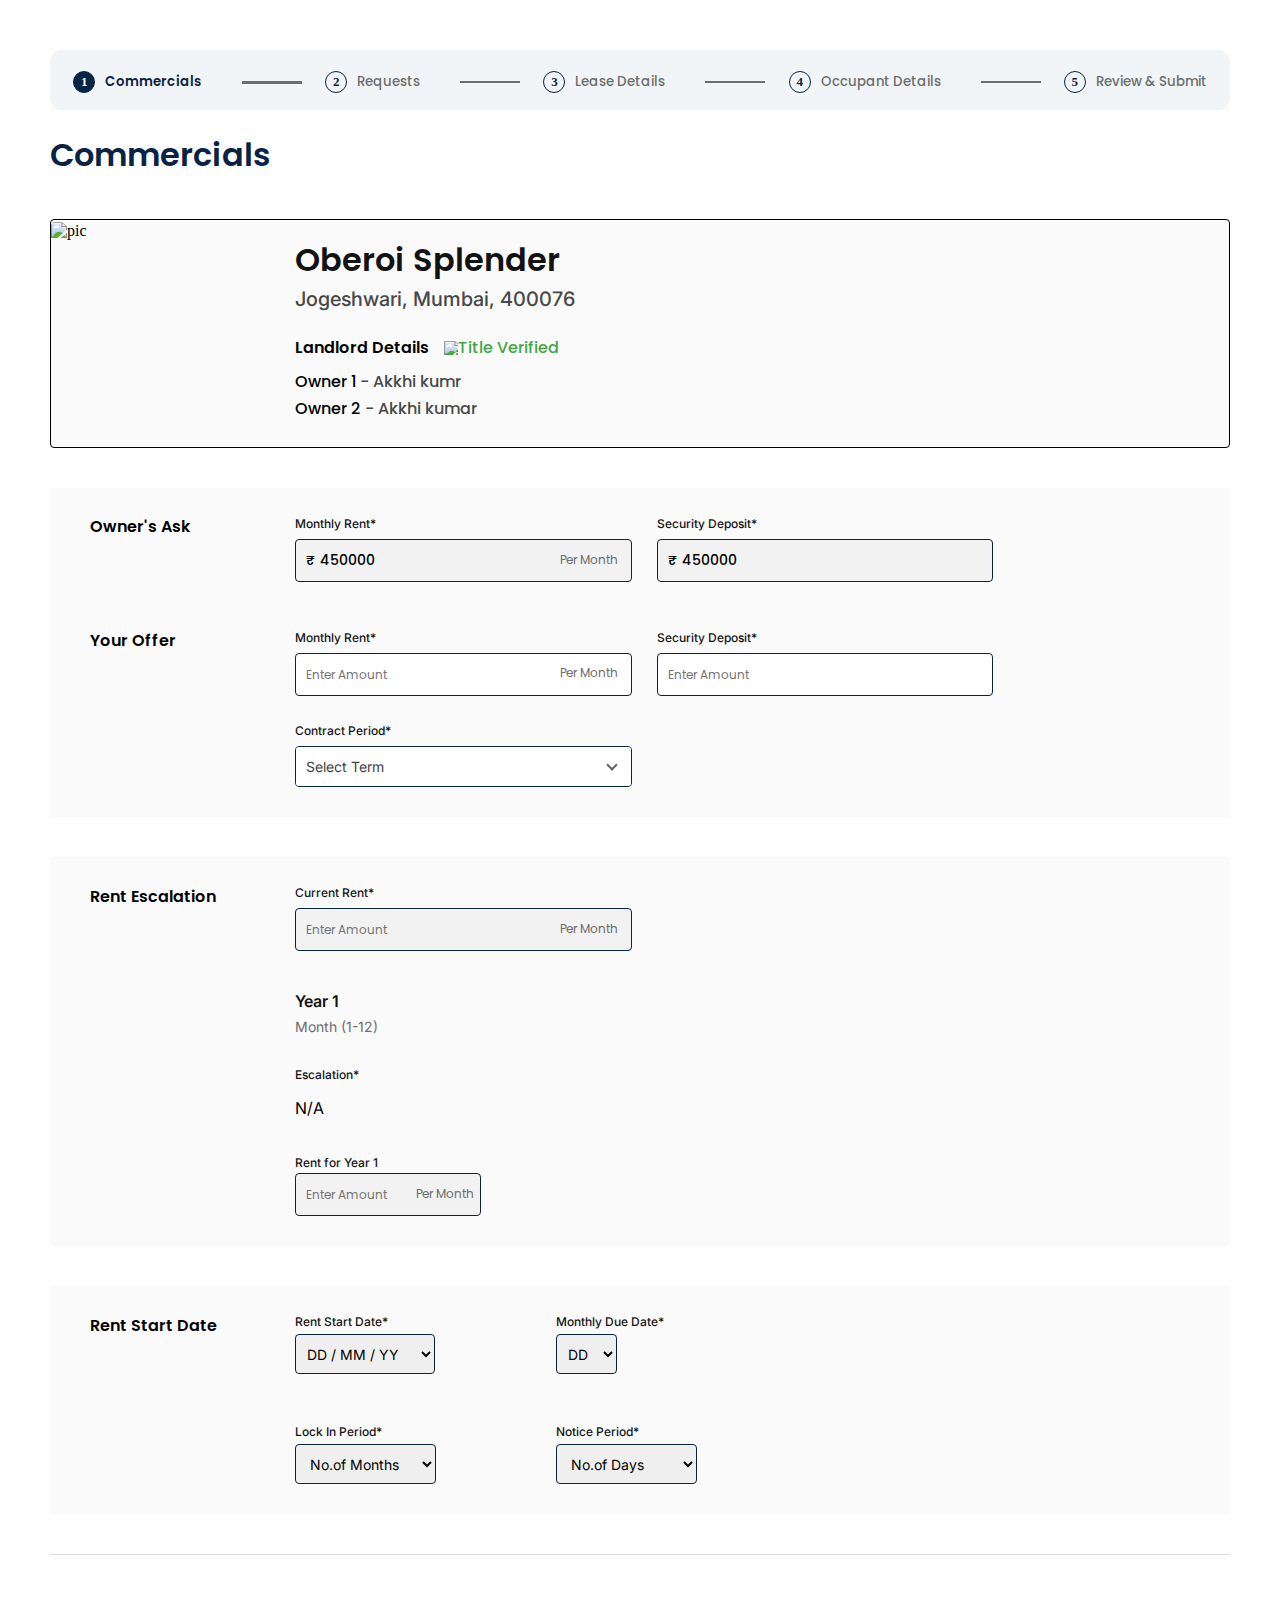
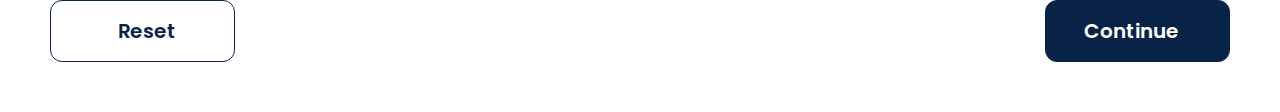
==== index.html @ c69e7a6d "m" ====
<!DOCTYPE html>
<html lang="en">
<head>
    <meta charset="UTF-8">
    <meta http-equiv="X-UA-Compatible" content="IE=edge">
    <meta name="viewport" content="width=device-width, initial-scale=1.0">
    <link rel="stylesheet" href="offerDetails.css">
    <script src="https://kit.fontawesome.com/1e4ed88738.js" crossorigin="anonymous"></script>
    <title>Document</title>
</head>
<body>

    <main class='heading'>

 
      <div class='formHeader'>
        <div class='formProgress'>           
                <div class='formRow'>
                <h1  class='formCircle'>1</h1>
                <h5  class='formHeading'>Commercials</h5>
                <div class='formUnderline'></div> 
                </div>

                <div class='formRow'>
                <h1  class='formCircle'>2</h1>
                <h5  class='formHeading'>Requests</h5>
                <div class='formUnderline' ></div> 
                </div>
                <div class='formRow'>
                <h1  class='formCircle'>3</h1>
                <h5  class='formHeading'>Lease Details</h5>
                <div class='formUnderline' ></div> 
                </div>
                <div class='formRow'>
                <h1  class='formCircle'>4</h1>
                <h5  class='formHeading'>Occupant Details</h5>
                <div class='formUnderline' ></div> 
                </div>
                <div class='formRow'>
                <h1  class='formCircle'>5</h1>
                <h5  class='formHeadingLast'>Review & Submit</h5>
                </div>
           </div>
        </div>  


        <h1 class='heading-text'>Commercials</h1>
    
        <section class="property-details">
        <img class="property-image"  src="https://img.atlasobscura.com/4liSaySYWrRBLEdLgndxL01BWQIACUfVfmHCO66XTkg/rt:fit/h:390/q:81/sm:1/scp:1/ar:1/aHR0cHM6Ly9hdGxh/cy1kZXYuczMuYW1h/em9uYXdzLmNvbS91/cGxvYWRzL3BsYWNl/X2ltYWdlcy9hOTZj/ODgxNGE0YzdlZjE0/YjYzMGRlYzExMThk/ZjcwMDQ1NjdlY2Y4/LmpwZw.jpg" alt="pic"/>

            <section class='property-info'>
            <div class='property-header'>
            <h5  class='property-name'>Oberoi Splender</h5>
            <h6 class='property-address'>Jogeshwari, Mumbai, 400076</h6>
            </div>
            <h6 class='landLord-details'>Landlord Details 
            <span class='verify'><img class="verifyImage"
              src="https://www.pngitem.com/pimgs/b/34-343419_vote-check-mark-png.png"
              alt="pic"
            /> Title Verified</span></h6>
            
            <h6 class='subHeading'><span class='subTitle'>Owner 1</span>   - Akkhi kumr</h6>
            <h6 class='subHeading'><span class='subTitle'>Owner 2</span>   - Akkhi kumar</h6>
            </section>
        </section>
    <!-- ------------------------------------------------------------------------------------------ -->
    <main class="background-colour">
    <section class="colgroupFirst">

    <h5 class="rowTitle">Owner's Ask</h5>
    <div class="borderDivider"></div>

    <section class="flex">
        <div class='firstInput'>

          <h6 class='firstTitle'>Monthly Rent*</h6>
          <section class="inputSetter">
          <h6 class='placeholderTitle'>Per Month</h6>
          <input class='inputWidthColor' value="₹ 450000"  readonly></input>
          </section>
        </div>

        <div class='firstInput'>
          <h6 class='firstTitle'>Security Deposit*</h6>
          <section class="inputSetter">
          <input class='inputWidthColor' value="₹ 450000"  readonly></input>
          </section>
        </div>

    </section>    
    </section>
<!-- -------------------------------------------------------------------------- -->
<section class="colgroupSecond">
<h5 class="rowTitle">Your Offer</h5>
<div class="borderDivider"></div>
<section class="flex">

<header class="firstInput">
  <div class='initialInput'>
    <h6 class='firstTitle'>Monthly Rent*</h6>
    <section class="inputSetter">
    <h6 class='placeholderTitle'>Per Month</h6>
    <input class='inputWidthWhite' placeholder="Enter Amount" class='inputWidth' id="inputAmountCalculator" pattern="[0-9] {6}" ></input>
    </section>
  </div>
</header>

<div class='firstInput'>
  <h6 class='firstTitle'>Security Deposit*</h6>
  <section class="inputSetter">
  <input class='inputWidthWhite' placeholder="Enter Amount"></input>
  </section>
</div>

</section> 
<section class="selector">
  <h6 class='firstTitle'>Contract Period*</h6>

<section class="select">
  <div class="selectBtn" data-type="firstOption">Select Term</div>
  <div class="selectDropdown">
    <div class="option" data-type="firstOption">6 months</div>
    <div class="option" data-type="secondOption">1 year</div>
    <div class="option" data-type="thirdOption">1 year 6 months</div>
    <div class="option" data-type="thirdOption">2 year</div>
    <div class="option" data-type="thirdOption">2 year 6 months</div>
    <div class="option" data-type="thirdOption">3 year </div>
    <div class="option" data-type="thirdOption">3 year 6 months</div>
    <div class="option" data-type="thirdOption">4 year</div>
  </div>
</section>
</section> 
</section>
</main>
 
    <!-- ------------------------------------------------------------------------------------------ -->
    <main class="background-colour">
      <section class="colgroupFirst">
        <h5 class="rowTitle">Rent Escalation</h5>
        <div class="borderDivider"></div>


        <main>
          <div class='firstInput'>
            <h6 class='firstTitle'>Current Rent*</h6>
            <section class="inputSetter">
            <h6 class='placeholderTitle'>Per Month</h6>
            <input class='inputWidthColor' placeholder="Enter Amount" id="inputAmountSetter"></input>
            </section>
          </div>
          
  
         <section >
          <div id="firstDiv-Calculator">
            <h4 class="rentCalculator-title" id="rentCalculator-title">Year 1</h4>
            <h6 class="rentCalculator-fade" id="rentCalculator-fade">Month (1-12)</h6>
            <h6 class="rentCalculator-dynamic">Escalation*</h6>
            <div>
            <h6 class="none-Available" id="noneAvailable">N/A</h6>
            <div id="dynamicRentBoxes">
              <select class="rentCalculator-select" >
              <option>Flat</option>
              <option>%</option>
            </select>
            <input class='rentCalculator-input' placeholder="Enter Amount"></input>
            </div>
            
            </div>
  
            <div class='rentSubInput'>
              <h6 class="rentCalcTitle" id="rentCalculator-dynamic">Rent for Year 1</h6>
              <section class="inputSetterRent">
              <h6 class='rent-PlaceholderTitle'>Per Month</h6>
              <input class='inputWidthColor' placeholder="Enter Amount"  id="rentCalculator-inputLength"></input>
              </section>
            </div>

            
          </div>
         </section>
         </main>




      </section>
    </main>
    <!-- ------------------------------------------------------------------------------------------ -->

    <div class="background-colour">
      <section class="colgroupFirst">

      <h5 class='rowTitle'>Rent Start Date</h5>
      <div class="borderDivider"></div>


<section>
<div class="selectorFlex">
  
  <section>
    <div>
    <h6 class='selectorTitle'>Rent Start Date*</h6>
    <select class="rentDate">
    <option>DD / MM / YY</option>
    </select>  
    </div>


    <div class="selectorMargin">
      <h6 class='selectorTitle'>Lock In Period*</h6>
      <select class='monthsCount'>
      <option>No.of Months</option>
      </select>
    </div>
  </section>


  <section >
    <div>
    <h6 class='selectorTitle'>Monthly Due Date*</h6>    
         <select class="rent-endDate">
           <option>DD</option>
         </select> 
       </div>  


       <div class="selectorMargin">
        <h6 class='selectorTitle'>Notice Period*</h6>
        <select class='daysCount' >
        <option>No.of Days</option>
        </select>
      </div>
  </section>

</div>
</section>


      </section>
     



         
 
    
     
     </div>
    <!-- ------------------------------------------------------------------------------------------ -->


    <div class='underLine1'></div>

    <div class='buttonSet'>
        <button class='buttonReset1' id="prev">Reset</button>
        <button class='buttonContinue1'id='next'>Continue <i class="fa-solid fa-arrow-right" ></i></button>
    </div>
    <!-- ------------------------------------------------------------------------------------------ -->



















    

      

       </div>
       </div> 
    







    <!-- ------------------------------------------------------------------------------------------ -->

    
    </main>


<script src="offerDetails.js"></script>
</body>
</html>
---- offerDetails.css ----
@import url('https://fonts.googleapis.com/css2?family=Poppins&display=swap'); 
@import url('https://fonts.googleapis.com/css2?family=Inter&family=Poppins&display=swap'); 

.heading{
  width: 100%;
  max-width: 1180px;
  margin: auto;
}


.formHeader{
   height: 60px;
   width: 100%;
   margin-top: 50px;
   margin-left: auto;
   margin-right: auto;
   background-color: #F1F5F7;
   border-radius: 12px;
}

.formProgress{
   display: flex;
   text-align: center;
   justify-content: space-evenly;
}

.formRow{
   display: flex;
   align-items: center;
   justify-content: space-evenly;
   gap: 10px;
}

.formHeading{
  font-family: 'Poppins';
  font-style: normal;
  margin-right: 30px;
  font-weight: 500;
  color: #6D6D6D;  
  cursor: pointer;
}

.formHeadingLast{
  font-family: 'Poppins';
  font-style: normal;
  font-weight: 500;
  color: #6D6D6D;  
  cursor: pointer;
}

.activeWord{
   font-weight: 600;
   color: #082346;
}

.activeCircle{
   background: #082346;
   color: white !important;
   transition: 0.4s ease;
   display: flex;
   align-items: center;
   justify-content: center;
   border-radius: 50%;
   border: 1px solid #082346;
   height: 20px;
   width: 20px;
   font-weight: 700;
   font-size: 13px;
}

.greenCircle{
   background: #42A54C;
   border: 1px solid #42A54C;
   color: white !important;
   transition: 0.4s ease;
   display: flex;
   align-items: center;
   justify-content: center;
   border-radius: 50%;
   height: 20px;
   width: 20px;
   font-weight: 700;
   font-size: 13px;
}

.active{
   height: 2.7px !important;  
 }

.formCircle{
   display: flex;
   align-items: center;
   justify-content: center;
   border-radius: 50%;
   border: 1px solid #082346;
   height: 20px;
   width: 20px;
   font-weight: 700;
   font-size: 13px;
   color: #082346;
}

.formUnderline{
   height: 1.4px;
   width: 60px;
   background-color: #6D6D6D;
}

/* -------------------------------------- */

.heading-text{
   margin-bottom: 40px;
   font-weight: 600;
   font-size: 32px;
   color: #082346;
   line-height: 48px;
   font-family: 'Poppins';
   font-style: normal;
   }
   
   .property-details{
   display: flex;
   align-items: center;
   background-color: #FAFAFA;
   border-radius: 4px;
   border: 1px solid black;

   }
   
   .property-image{
   /* width: 224px; */
   width: clamp(141px, 30vw, 224px);
   height: clamp(160px, 30vw, 224px);
   border-radius: 4px 0px 0px 4px;
   }
   
   .property-info{
   margin-left: 20px;
   line-height: 0px;
   margin-top: -14px;
   }
   
   .property-name{
   font-family: 'Poppins';
   font-style: normal;
   font-weight: 600;
   font-size: clamp(18px, 4.8vw, 32px); 
   /* font-size: 32px; */
   color: #121212;
   }
   
   .property-address{
   font-family: 'Inter';
   font-style: normal;
   font-weight: 500;
   font-size: clamp(14px, 3vw, 20px); 

   margin-top: -14px;
   color: #484848;
   white-space: nowrap;
   }
   
   .landLord-details{
      display: flex;
      align-items: center;
   font-family: 'Poppins';
   font-style: normal;
   font-weight: 600;
   font-size: 16px;
   color: #000000;
   margin-top: -5px;
   }
   
   .verifyImage{
   width: 14px;
   height: 14px;
   object-fit: contain;
   margin-left: 15px;
   }
   
   .verify{
      display: flex;
      align-items: center;
   font-family: 'Poppins';
   font-style: normal;
   font-weight: 500;
   font-size: 16px;
   color: #42A54C;
   }
   
   .subHeading{
   font-family: 'Poppins';
   font-style: normal;
   font-weight: 500;
   font-size: 16px;
   color: #484848;
   margin-top: -10px;
   }
   
   .subTitle{
   font-size: 16px;
   color: #000000;
   }

   /* ------------------------------- */

   .background-colour{
   margin-top: 40px;
   background-color: #FAFAFA;
   padding-bottom: 30px;
   border-radius: 4px;
   
   }

   .colgroupFirst{
   display: grid;
   grid-template-columns: 245px auto;
   }
   .colgroupSecond{
   margin-top: 20px;
   display: grid;
   grid-template-columns: 245px auto;
   }

   .rowTitle{
   padding-left: 40px;
   font-family: 'Poppins';
   font-style: normal;
   font-weight: 600;
   font-size: 16px;
   color: #000000;
   white-space: nowrap;
   }


   .borderDivider{
      border: 1px solid #E5E5E5;
      display: none;
   }

  .flex{
   display: flex;
   align-items: flex-start;
  }

   .firstInput{
   margin-right: 25px;
   width: 36%;
   }
   
   .firstTitle{
   font-family: 'Inter';
   font-style: normal;
   font-weight: 500;
   font-size: 12px;
   color: #141414;
   white-space: nowrap;
   }


   .inputSetter{
   position: relative; 
   margin-top: -20px;
   display: flex;
   }
   .inputSetterRent{
      position: relative; 
      margin-top: -20px;
      display: flex;
   }

   .placeholderTitle{ 
   font-family: 'Poppins';
   font-style: normal;
   position: absolute;
   top: -16px;
   right: 14px;
   font-weight: 400;
   white-space: nowrap;
   font-size: 12px;
   background-color:transparent;  
   color: #6D6D6D;
   }
      
   
   input::placeholder{
   font-family: 'Poppins';
   font-style: normal;
   font-weight: 400;
   font-size: 12px;
   }

  .initialInput{
   width: 100%;
   }

   
   

   


   

   .inputWidthColor{  
   outline: none;
   padding: 10px;
   font-size: 15px;
   width: 100% ;
   font-family: 'Poppins';
   font-style: normal;
   font-weight: 500;
   font-size: 14px;
   border: 1px solid #082346;
   border-radius: 4px;
   background: #F2F2F2;
   }

   .inputWidthWhite{  
   box-sizing: border-box;
   outline: none;
   padding: 10px;
   font-size: 15px;
   width: 100% ;
   font-family: 'Poppins';
   font-style: normal;
   font-weight: 500;
   font-size: 14px;
   border: 1px solid #082346;
   border-radius: 4px;
   }

  
   /* ------------------------------- */

   .rentSubInput{
      margin-right: 25px;
      width: 186px;
      }
      
      .rent-PlaceholderTitle{
         font-family: 'Poppins';
         font-style: normal;
         position: absolute;
         top: -16px;
         right: 7px;
         font-weight: 400;
         white-space: nowrap;
         font-size: 12px;
         background-color:transparent;  
         color: #6D6D6D;
      }

      .rentCalculator-select{
         margin-right: 3px;
         height: 40px;
         width: 78px;
         border-radius: 4px;
         padding: 10px;
         font-family: 'Inter';
         font-style: normal;
         font-weight: 400;
         font-size: 14px;
         border: 1px solid #082346;
      }
      
      .rentCalculator-input{  
         box-sizing: border-box;
         height: 41px;    
         font-size: 14px;
         width: 100px ;
         padding-left: 5px;
         border-radius: 4px;
         border: 1px solid #082346;
      }

      .rentCalculator-title{
      font-family: 'Inter';
      font-style: normal;
      font-weight: 600;
      font-size: 16px;
      margin-top: 40px;
      color: #141414;
      }
      
      .rentCalculator-fade{
         font-family: 'Inter';
         font-style: normal;
         font-weight: 400;
         font-size: 14px;
         margin-top: -15px;
         color: #6D6D6D;
      }
      
      .rentCalculator-dynamic{
         font-family: 'Inter';
         font-style: normal;
         font-weight: 500;
         font-size: 12px;
         line-height: 15px;
         color: #141414;
         margin-bottom: 3px;
      }

      .rentCalcTitle{
         font-family: 'Inter';
         font-style: normal;
         font-weight: 500;
         font-size: 12px;
         color: #141414;
         white-space: nowrap;
         margin-bottom: 23px;
      }
   
      
      .rentCalculator-inputLength{
         box-sizing: border-box;
         height: 41px;  
         font-size: 14px;
         outline: none;
         width: 186px ;
         padding: 10px;
         border-radius: 4px;
         border: 1px solid #082346;
         background: #F2F2F2;
      }
      
      .none-Available{
       font-family: 'Inter';
       font-style: normal;
       font-weight: 400;
       font-size: 16px;
       margin-top: 16px;
      }
      
      .rentCalculator-placeholderTitle{
         position: absolute;
         bottom: -22px;
         right: 0;
         font-weight: 400;
         white-space: nowrap;
         font-size: 12px;
         background-color: transparent;
         width: 60px;
         height: 30px;
         display: flex;
         align-items: center;
         justify-content: center;
         color: #6D6D6D;
         font-family: 'Poppins';
         font-style: normal;
         background-color: #F2F2F2;
      }
      
      
      
      
      
      
      .fa-arrow-right{
       margin-left: 20px;
       }







   /* ------------------------------- */




   .selectorFlex{
      display: flex;
      align-items: flex-start;
      gap: 90px;
   }

   .selectorMargin{
    margin-top: 50px;
   }



.selectorTitle{
   font-family: 'Inter';
   font-style: normal;
   font-weight: 500;
   font-size: 12px;
   color: #141414;
   white-space: nowrap;
   margin-bottom: 5px;
}

   .monthsCount{
      margin-right: 30px;
      width: 141px;
      height: 40px;
      border-radius: 4px;
      padding: 10px;
      font-family: 'Inter';
      font-style: normal;
      font-weight: 400;
      font-size: 14px;
      border: 1px solid #082346;
     }

     .daysCount{
      width: 141px;
      height: 40px;
      padding: 10px;
      border-radius: 4px;
     
      font-family: 'Inter';
      font-style: normal;
      font-weight: 400;
      font-size: 14px;
      border: 1px solid #082346;
      }



   .rentDate{
      margin-right: 30px;
      width: 140px;
      height: 40px;
      padding: 7px;
      border-radius: 4px;
      font-family: 'Inter';
      font-style: normal;
      font-weight: 400;
      font-size: 14px;
      border: 1px solid #082346;
      
      }
      
      .rentMonth{
    
      width: 61px;
      height: 40px;
      padding: 5px;
      border-radius: 4px;
      font-family: 'Inter';
      font-style: normal;
      font-weight: 400;
      font-size: 14px;
      border: 1px solid #082346;
      
      }
      
      .rentYear{
      
      width: 86px;
      height: 40px;
      padding: 7px;
      border-radius: 4px;
      font-family: 'Inter';
      font-style: normal;
      font-weight: 400;
      font-size: 14px;
      border: 1px solid #082346;
      }
      
      .rent-endDate{
      
      width: 61px;
      height: 40px;
      padding: 7px;
      border-radius: 4px;
      font-family: 'Inter';
      font-style: normal;
      font-weight: 400;
      font-size: 14px;
      border: 1px solid #082346;
      }
      
   /* ------------------------------- */

   .underLine1{
      margin-top: 40px;
      height: 1px;
      background-color: #D9D9D9;
      width: 100%;
   }
   
   .buttonSet{
      width: 100%;
      margin-top: 45px;
      margin-bottom:50px;
      display: flex;
      justify-content: space-between;
   }
   
   .buttonReset1{
   display: flex;
   justify-content: center;
   align-items: center;
   border: 1px solid #082346;
   border-radius: 12px;
   background: #FFFFFF;
   padding: 16px 24px 16px 32px;
   font-family: 'Poppins';
   font-style: normal;
   width: 185px;
   height: 62px;
   color: #082346;
   font-weight: 600;
   font-size: 20px;
   cursor: pointer;
   }
   
   .buttonContinue1{
      display: flex;
      justify-content: center;
      align-items: center;
      border: 1px solid #082346;
      border-radius: 12px;
      background: #082346;
      padding: 16px 24px 16px 32px;
      font-family: 'Poppins';
      font-style: normal;
      width: 185px;
      height: 62px;
      color: #FFFFFF;
      font-weight: 600;
      font-size: 20px;
      cursor: pointer;
      }
   
   /* ------------------------------- */
  .selector{
   grid-column: 2/-1;
   width: 36%;
  }
   
   .select {
      margin-top: -20px;
      border-radius: 4px;
      border: 1px solid #082346;
      box-sizing: border-box;
      position: relative;
      width: 100%;
      height: 41px;
      background: #F2F2F2;
      font-family: 'Inter';
      font-style: normal;
      font-weight: 400;
      font-size: 14px;
      color: #424242;
      line-height: 20px;
    }
   
    .select .selectBtn {
      background: var(--bg1);
      padding: 10px;
      box-sizing: border-box;
      border-radius: 3px;
      width: 100%;
      height: 39px;
      display: flex;
      align-items: center;
      cursor: pointer;
      position: relative;
      -webkit-user-select: none;
         -moz-user-select: none;
          -ms-user-select: none;
              user-select: none;
      background: #fff;
    }
   
    .select .selectBtn:after {
      content: "";
      position: absolute;
      top: 45%;
      right: 15px;
      width: 6px;
      height: 6px;
      -webkit-transform: translateY(-50%) rotate(45deg);
              transform: translateY(-50%) rotate(45deg);
      border-right: 2px solid #666;
      border-bottom: 2px solid #666;
      transition: 0.2s ease;
    }
   
    .select .selectBtn.toggle {
      border-radius: 3px 3px 0 0;
    }
   
    .select .selectBtn.toggle:after {
      -webkit-transform: translateY(-50%) rotate(-135deg);
              transform: translateY(-50%) rotate(-135deg);
    }
   
    .select .selectDropdown {
      position: absolute;
      top: 100%;
      width: 100%;
      border-radius: 0 0 3px 3px;
      overflow: hidden;
      background: var(--bg1);
      border-top: 1px solid #eee;
      z-index: 1;
      background: #fff;
      -webkit-transform: scale(1, 0);
              transform: scale(1, 0);
      -webkit-transform-origin: top center;
              transform-origin: top center;
      visibility: hidden;
      transition: 0.2s ease;
      box-shadow: 0 3px 3px rgba(0, 0, 0, 0.2);
    }
    .select .selectDropdown .option {
      padding: 10px;
      box-sizing: border-box;
      cursor: pointer;
      border-bottom: 1px solid #E0E0E0;
    }
    .select .selectDropdown .option:hover {
      background: #f8f8f8;
    }
    .select .selectDropdown.toggle {
      visibility: visible;
      -webkit-transform: scale(1, 1);
              transform: scale(1, 1);
    }
    

    @media(max-width:700px){
      .property-info{ 
      margin-top: 0px;
      }

      .landLord-details{
      flex-direction: column;      
      align-items: flex-start;
      }

      .verify{
      margin-top: 15px;
      }

      .inputSetter{
         margin-top: -33px;
         }

         .select {
            margin-top: -33px;
         
          }

      .verifyImage{ 
      margin-left: 0px;
      }


      .colgroupFirst{
         grid-template-columns: 1fr;
         }
         .colgroupSecond{
            display: grid;
            grid-template-columns: 1fr;
         }

         .flex{
            flex-direction: column;
         }

         .firstTitle{
            font-size: 16px;
            
            }
         .rowTitle{
            text-transform: uppercase;
            padding-left: 0;
            font-size: 20px;

         }
         .selector{
            grid-column: 1/-1;
            width: 100%;
           }
     

         .borderDivider{
            display: block;
         }
         .firstInput{
            width: 100%;
            }

            .background-colour{
               padding-left: 10px;
               padding-right: 10px;
               
               }
      }
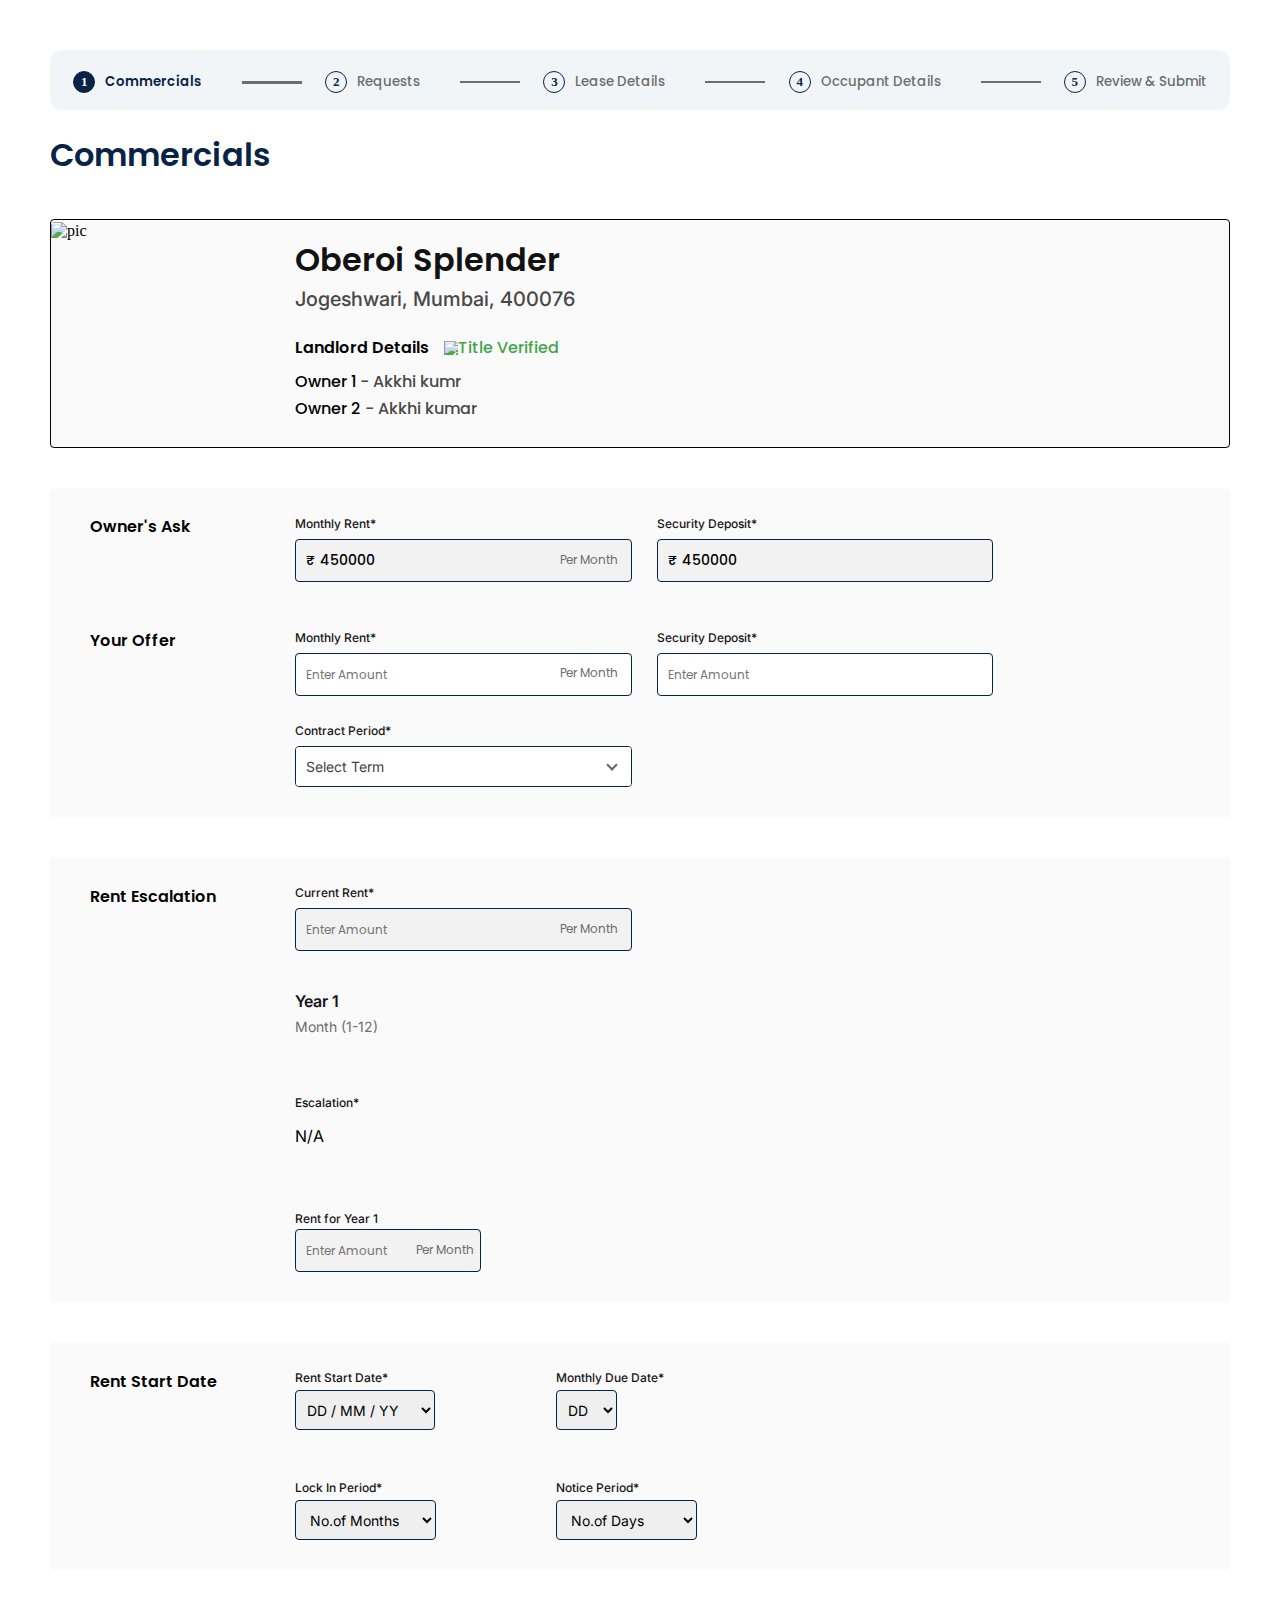
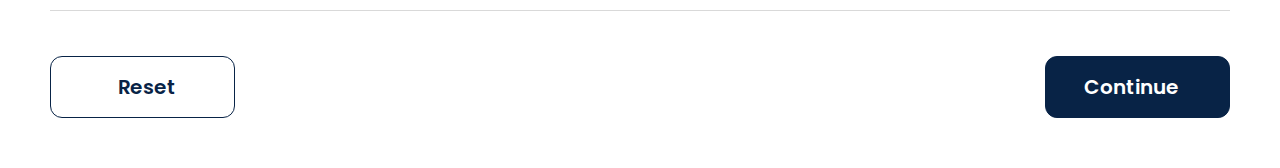
==== commit e8c65bb9: "x" ====
--- a/index.html
+++ b/index.html
@@ -150,13 +150,20 @@
             </section>
           </div>
           
-  
+          <div class="borderDividerRent"></div>
+
+
          <section >
           <div id="firstDiv-Calculator">
+            <header class="rentColumnCore">
+              <div>
             <h4 class="rentCalculator-title" id="rentCalculator-title">Year 1</h4>
             <h6 class="rentCalculator-fade" id="rentCalculator-fade">Month (1-12)</h6>
+              </div>
+
+            <div class="rentEscalation">
             <h6 class="rentCalculator-dynamic">Escalation*</h6>
-            <div>
+
             <h6 class="none-Available" id="noneAvailable">N/A</h6>
             <div id="dynamicRentBoxes">
               <select class="rentCalculator-select" >
@@ -167,6 +174,10 @@
             </div>
             
             </div>
+            </header>
+            
+
+            
   
             <div class='rentSubInput'>
               <h6 class="rentCalcTitle" id="rentCalculator-dynamic">Rent for Year 1</h6>
--- a/offerDetails.css
+++ b/offerDetails.css
@@ -233,8 +233,15 @@
    }
 
 
+
+
    .borderDivider{
       border: 1px solid #E5E5E5;
+      display: none;
+   }
+   .borderDividerRent{
+      border: 1px solid #E5E5E5;
+      margin-top: 35px;
       display: none;
    }
 
@@ -332,8 +339,15 @@
 
   
    /* ------------------------------- */
+   .rentColumnCore{
+      display: flex;
+      flex-direction: column;
+      /* align-items: flex-start;
+      gap: 40px; */
+         }
 
    .rentSubInput{
+      /* margin-top: -25px; */
       margin-right: 25px;
       width: 186px;
       }
@@ -412,6 +426,9 @@
          margin-bottom: 23px;
       }
    
+      /* .rentEscalation{
+         margin-top: -25px;
+      } */
       
       .rentCalculator-inputLength{
          box-sizing: border-box;
@@ -771,6 +788,13 @@
             font-size: 16px;
             
             }
+
+
+            .rentSubInput{
+                  
+                  width: 100%;
+                  }
+
          .rowTitle{
             text-transform: uppercase;
             padding-left: 0;
@@ -786,6 +810,11 @@
          .borderDivider{
             display: block;
          }
+
+         .borderDividerRent{
+            display: block;
+
+         }
          .firstInput{
             width: 100%;
             }
@@ -795,4 +824,13 @@
                padding-right: 10px;
                
                }
+
+
+               .rentColumnCore{
+                  flex-direction: row;
+                  align-items: flex-start;
+                  gap: 40px;
+                     }
+
+
       }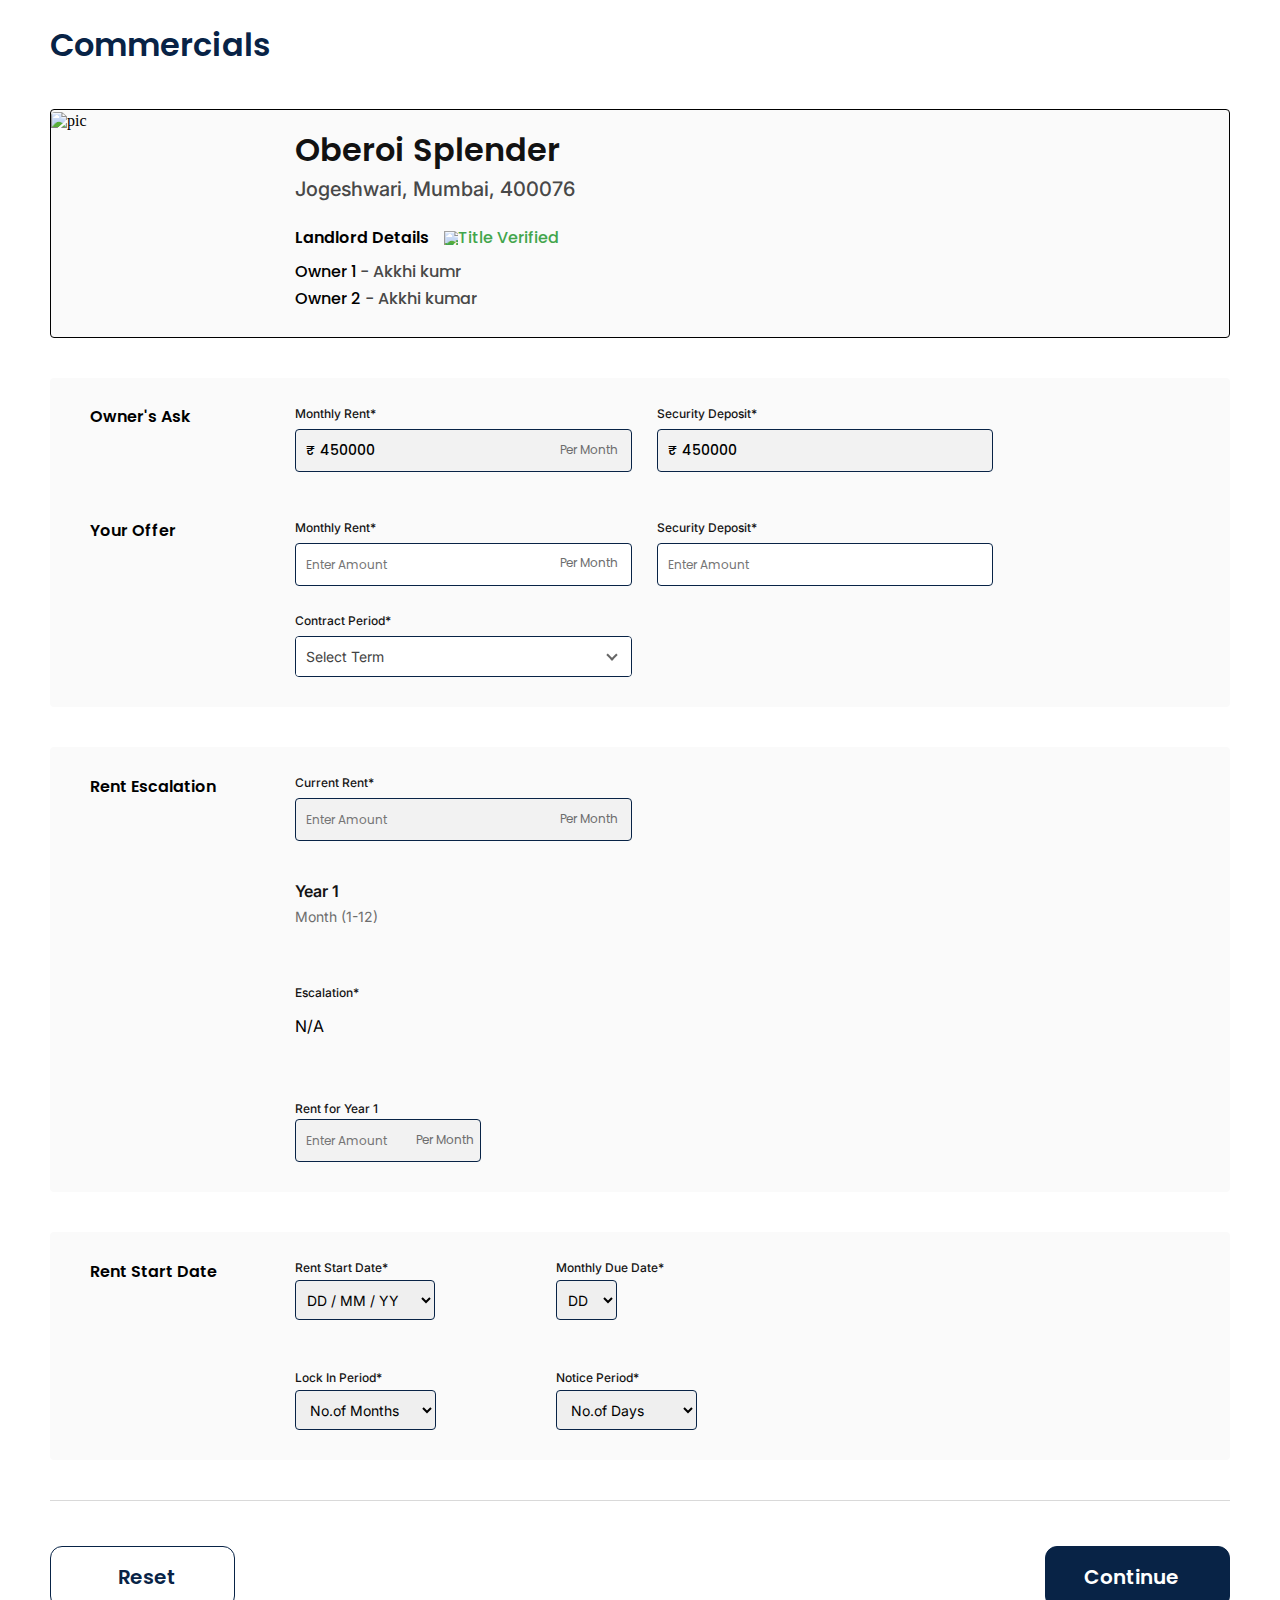
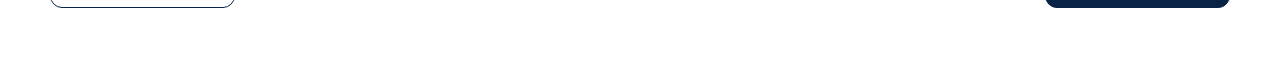
==== commit cb965f11: "m" ====
--- a/index.html
+++ b/index.html
@@ -13,7 +13,7 @@
     <main class='heading'>
 
  
-      <div class='formHeader'>
+      <!-- <div class='formHeader'>
         <div class='formProgress'>           
                 <div class='formRow'>
                 <h1  class='formCircle'>1</h1>
@@ -41,7 +41,7 @@
                 <h5  class='formHeadingLast'>Review & Submit</h5>
                 </div>
            </div>
-        </div>  
+        </div>   -->
 
 
         <h1 class='heading-text'>Commercials</h1>
@@ -73,7 +73,6 @@
 
     <section class="flex">
         <div class='firstInput'>
-
           <h6 class='firstTitle'>Monthly Rent*</h6>
           <section class="inputSetter">
           <h6 class='placeholderTitle'>Per Month</h6>
--- a/offerDetails.css
+++ b/offerDetails.css
@@ -5,6 +5,7 @@
   width: 100%;
   max-width: 1180px;
   margin: auto;
+ 
 }
 
 
@@ -238,6 +239,7 @@
    .borderDivider{
       border: 1px solid #E5E5E5;
       display: none;
+      margin-bottom: 10px;
    }
    .borderDividerRent{
       border: 1px solid #E5E5E5;
@@ -248,10 +250,10 @@
   .flex{
    display: flex;
    align-items: flex-start;
+   gap: 25px;
   }
 
    .firstInput{
-   margin-right: 25px;
    width: 36%;
    }
    
@@ -745,6 +747,10 @@
     
 
     @media(max-width:700px){
+      
+      
+
+
       .property-info{ 
       margin-top: 0px;
       }
@@ -782,6 +788,7 @@
 
          .flex{
             flex-direction: column;
+            gap: 0;
          }
 
          .firstTitle{
@@ -799,11 +806,14 @@
             text-transform: uppercase;
             padding-left: 0;
             font-size: 20px;
+            margin-bottom: 20px;
 
          }
          .selector{
             grid-column: 1/-1;
             width: 100%;
+            margin-top: -15px;
+
            }
      
 
@@ -820,8 +830,8 @@
             }
 
             .background-colour{
-               padding-left: 10px;
-               padding-right: 10px;
+               padding-left: 20px;
+               padding-right: 20px;
                
                }
 
@@ -832,5 +842,8 @@
                   gap: 40px;
                      }
 
-
+.firstInput{
+   margin-top: -15px;
+
+}
       }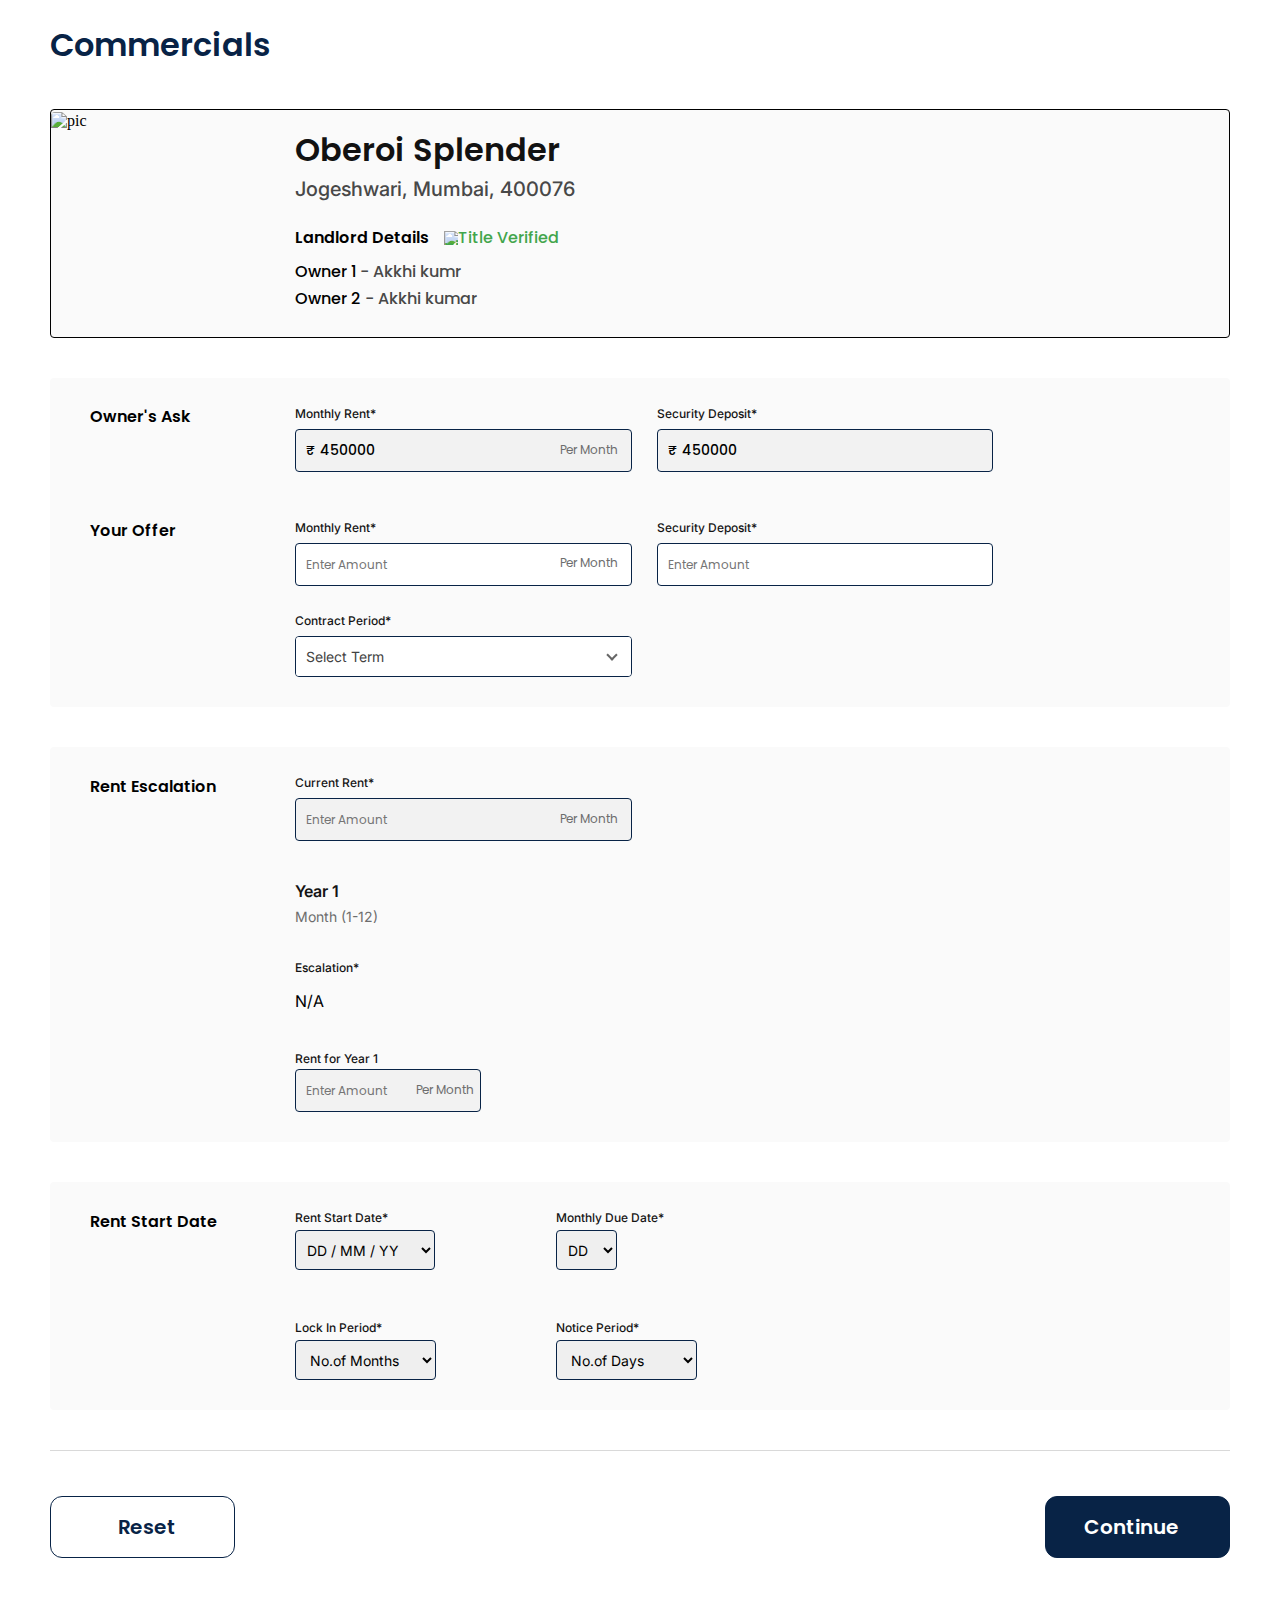
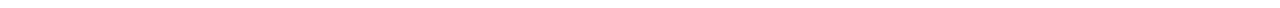
==== commit 8ac36308: "d" ====
--- a/index.html
+++ b/index.html
@@ -152,13 +152,13 @@
           <div class="borderDividerRent"></div>
 
 
-         <section >
-          <div id="firstDiv-Calculator">
+
             <header class="rentColumnCore">
-              <div>
+
+            <div>
             <h4 class="rentCalculator-title" id="rentCalculator-title">Year 1</h4>
             <h6 class="rentCalculator-fade" id="rentCalculator-fade">Month (1-12)</h6>
-              </div>
+            </div>
 
             <div class="rentEscalation">
             <h6 class="rentCalculator-dynamic">Escalation*</h6>
@@ -187,8 +187,6 @@
             </div>
 
             
-          </div>
-         </section>
          </main>
 
 
--- a/offerDetails.css
+++ b/offerDetails.css
@@ -349,7 +349,7 @@
          }
 
    .rentSubInput{
-      /* margin-top: -25px; */
+      margin-top: -25px;
       margin-right: 25px;
       width: 186px;
       }
@@ -428,9 +428,9 @@
          margin-bottom: 23px;
       }
    
-      /* .rentEscalation{
+      .rentEscalation{
          margin-top: -25px;
-      } */
+      }
       
       .rentCalculator-inputLength{
          box-sizing: border-box;
@@ -749,7 +749,9 @@
     @media(max-width:700px){
       
       
-
+      .rentEscalation{
+         margin-top: 0;
+      } 
 
       .property-info{ 
       margin-top: 0px;
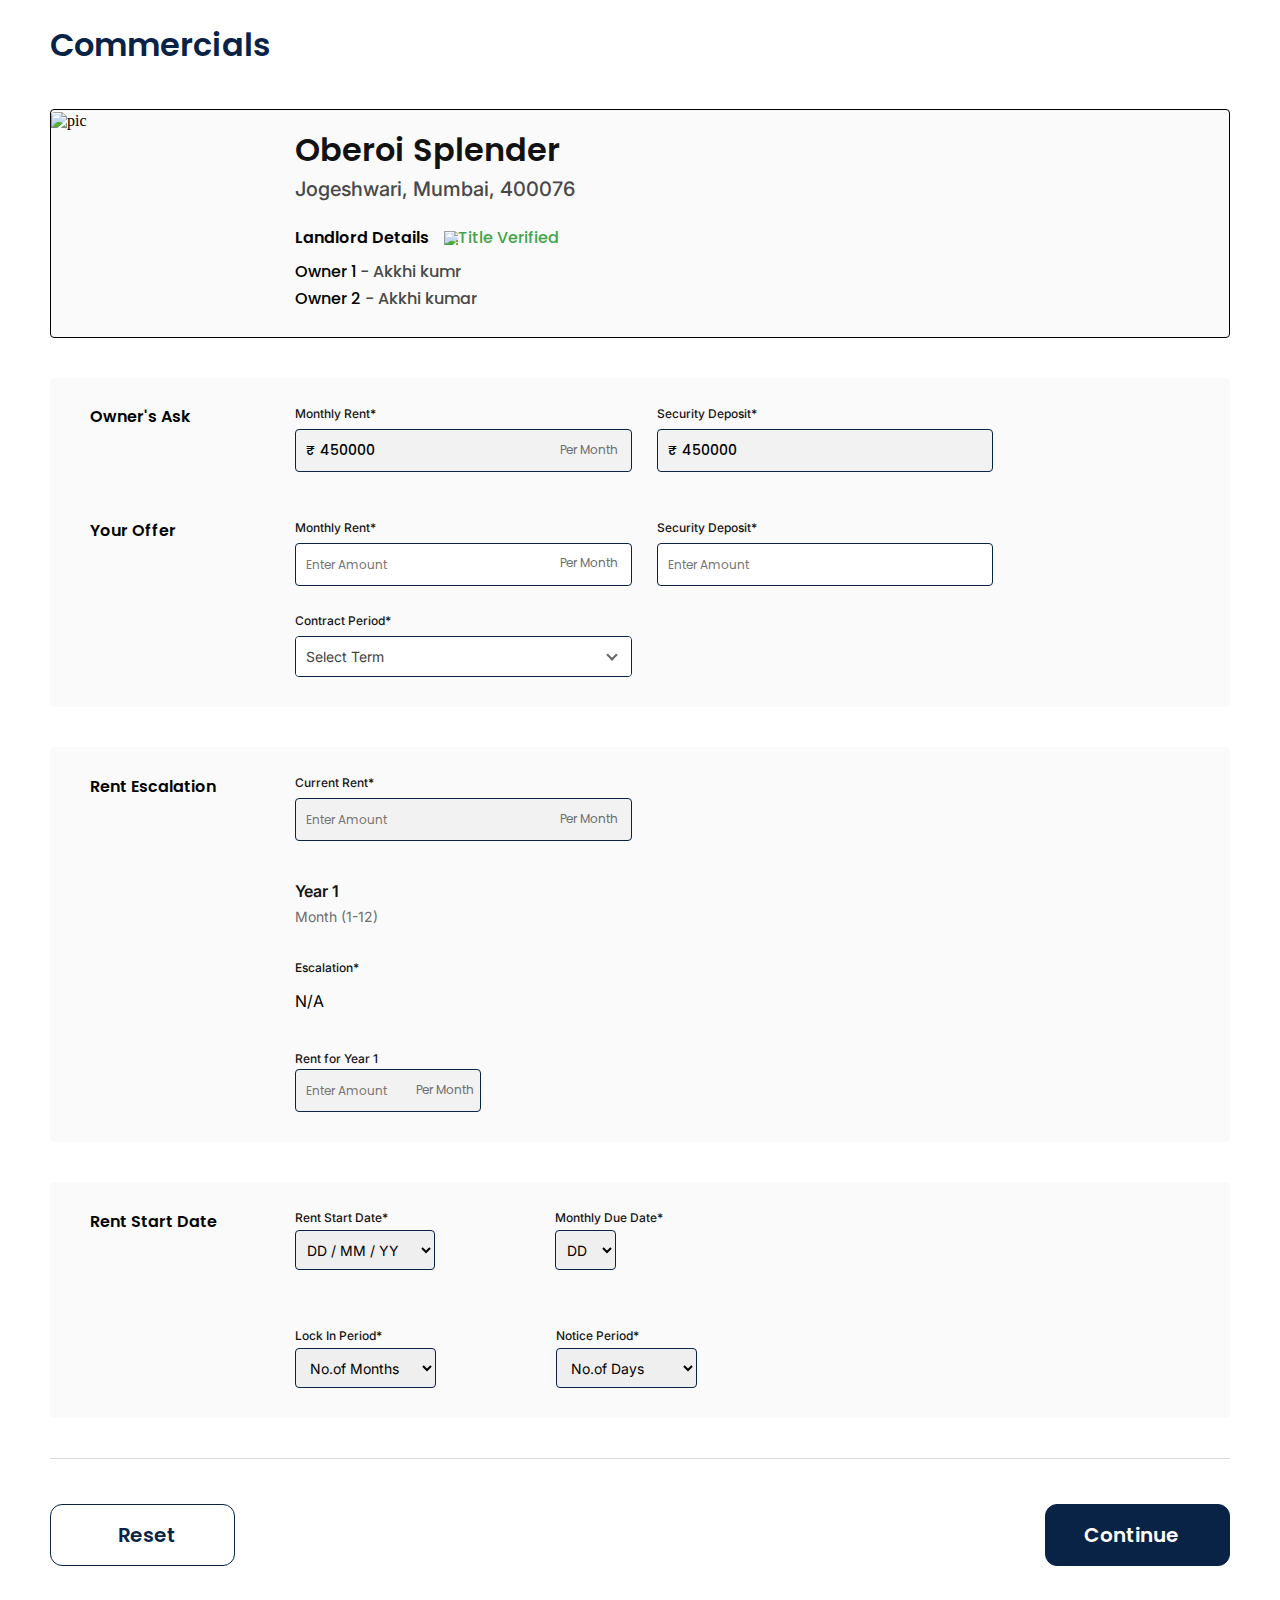
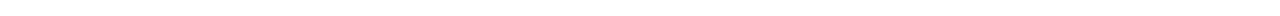
==== commit a06a897f: "m" ====
--- a/index.html
+++ b/index.html
@@ -20,7 +20,6 @@
                 <h5  class='formHeading'>Commercials</h5>
                 <div class='formUnderline'></div> 
                 </div>
-
                 <div class='formRow'>
                 <h1  class='formCircle'>2</h1>
                 <h5  class='formHeading'>Requests</h5>
@@ -203,10 +202,8 @@
       <div class="borderDivider"></div>
 
 
-<section>
-<div class="selectorFlex">
   
-  <section>
+  <section class="selectorFlexFirst">
     <div>
     <h6 class='selectorTitle'>Rent Start Date*</h6>
     <select class="rentDate">
@@ -215,34 +212,34 @@
     </div>
 
 
+    
+    <div>
+    <h6 class='selectorTitle'>Monthly Due Date*</h6>    
+      <select class="rent-endDate">
+        <option>DD</option>
+      </select> 
+    </div>
+       
+  </section>
+
+
+ <section class="columnAlign" >
+  <section class="selectorFlex">
     <div class="selectorMargin">
       <h6 class='selectorTitle'>Lock In Period*</h6>
       <select class='monthsCount'>
       <option>No.of Months</option>
       </select>
     </div>
-  </section>
-
-
-  <section >
-    <div>
-    <h6 class='selectorTitle'>Monthly Due Date*</h6>    
-         <select class="rent-endDate">
-           <option>DD</option>
-         </select> 
-       </div>  
-
-
-       <div class="selectorMargin">
+
+<div class="selectorMargin">
         <h6 class='selectorTitle'>Notice Period*</h6>
         <select class='daysCount' >
         <option>No.of Days</option>
         </select>
       </div>
+</section>
   </section>
-
-</div>
-</section>
 
 
       </section>
--- a/offerDetails.css
+++ b/offerDetails.css
@@ -233,7 +233,10 @@
    white-space: nowrap;
    }
 
-
+.columnAlign{
+   grid-column: 2/-1;
+
+}
 
 
    .borderDivider{
@@ -488,7 +491,11 @@
 
    /* ------------------------------- */
 
-
+   .selectorFlexFirst{
+      display: flex;
+      align-items: flex-start;
+      gap: 90px;
+   }
 
 
    .selectorFlex{
@@ -498,7 +505,7 @@
    }
 
    .selectorMargin{
-    margin-top: 50px;
+    margin-top: 30px;
    }
 
 
@@ -747,7 +754,18 @@
     
 
     @media(max-width:700px){
-      
+      .selectorMargin{
+         margin-top: 0px;
+        }
+
+
+      .selectorFlexFirst{
+         flex-direction: column;
+         gap: 0px;
+      }
+      .selectorFlex{
+      gap: 35px;
+      }
       
       .rentEscalation{
          margin-top: 0;
@@ -817,6 +835,13 @@
             margin-top: -15px;
 
            }
+
+
+           .columnAlign{
+            grid-column: 1/-1;
+            
+           }
+     
      
 
          .borderDivider{
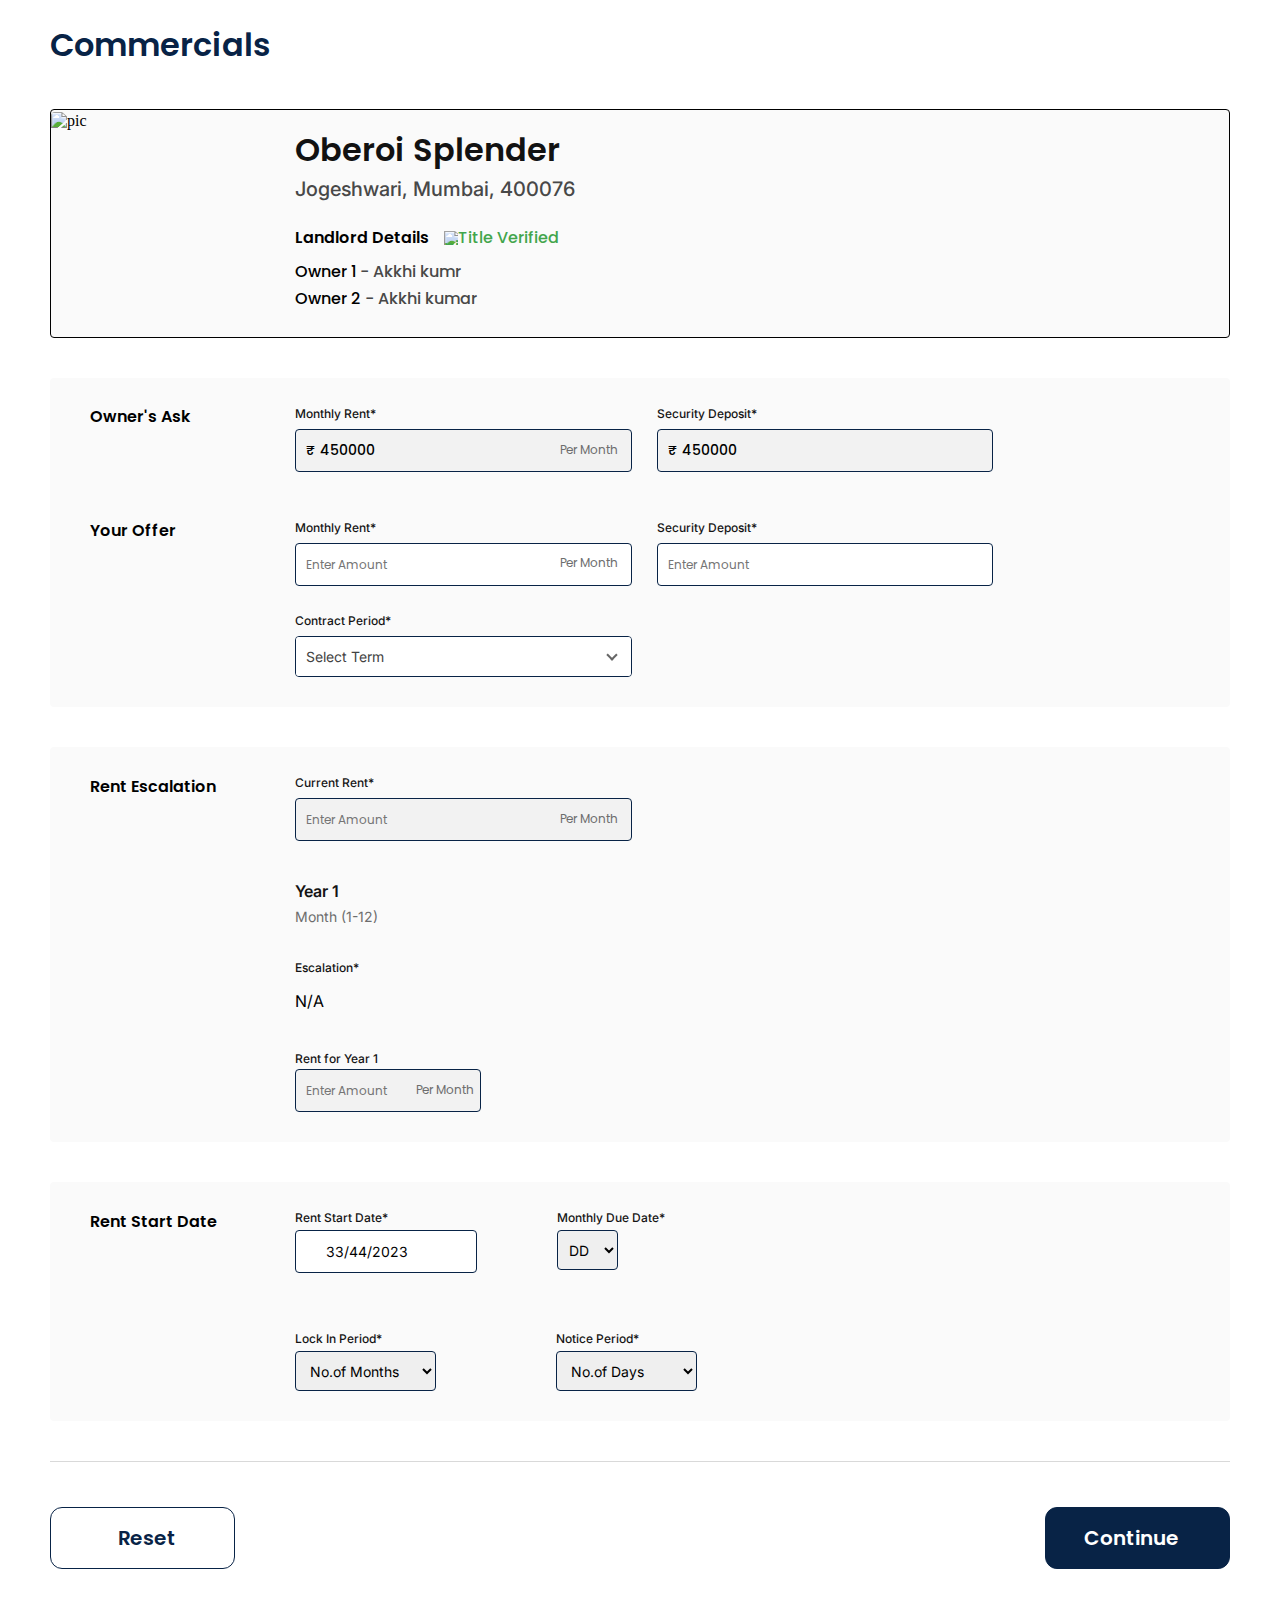
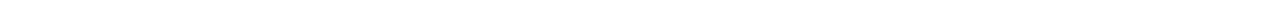
==== commit 99c24d9a: "f" ====
--- a/index.html
+++ b/index.html
@@ -204,11 +204,25 @@
 
   
   <section class="selectorFlexFirst">
-    <div>
+
+    <div class="dateSelector">
     <h6 class='selectorTitle'>Rent Start Date*</h6>
-    <select class="rentDate">
+
+    <main class="rentDate">
+
+    <div class="calendarIconAlign">
+      <div>
+         <i class="fa-regular fa-calendar "></i>
+        <span class="dateFormat">33/44/2023</span>
+      </div>
+      
+       <i class="fa-solid fa-caret-down calendarIconArrow"></i>
+      </div>
+
+    </main>
+    <!-- <select class="rentDate">
     <option>DD / MM / YY</option>
-    </select>  
+    </select>   -->
     </div>
 
 
--- a/offerDetails.css
+++ b/offerDetails.css
@@ -494,7 +494,7 @@
    .selectorFlexFirst{
       display: flex;
       align-items: flex-start;
-      gap: 90px;
+      gap: 50px;
    }
 
 
@@ -546,13 +546,34 @@
       border: 1px solid #082346;
       }
 
-
+      .dateSelector{
+width: max-content;
+
+      }
+
+      .dateFormat{
+padding-left: 10px;
+      }
+
+      .calendarIconArrow{
+padding-left: 12px;
+      }
+
+      .calendarIconAlign{
+       display: flex;
+       justify-content: space-between;
+       align-items: center;
+      }
 
    .rentDate{
+      cursor: pointer;
       margin-right: 30px;
       width: 140px;
-      height: 40px;
-      padding: 7px;
+      /* height: 40px; */
+      background-color: white;
+      padding: 12px 20px;
+      /* padding-top: 12px;
+      padding-bottom: 12px; */
       border-radius: 4px;
       font-family: 'Inter';
       font-style: normal;
@@ -754,6 +775,16 @@
     
 
     @media(max-width:700px){
+
+      .dateSelector{
+         width: 100%;
+      }
+      .rentDate{
+        width: calc(100% - 40px);
+         
+         }
+
+
       .selectorMargin{
          margin-top: 0px;
         }
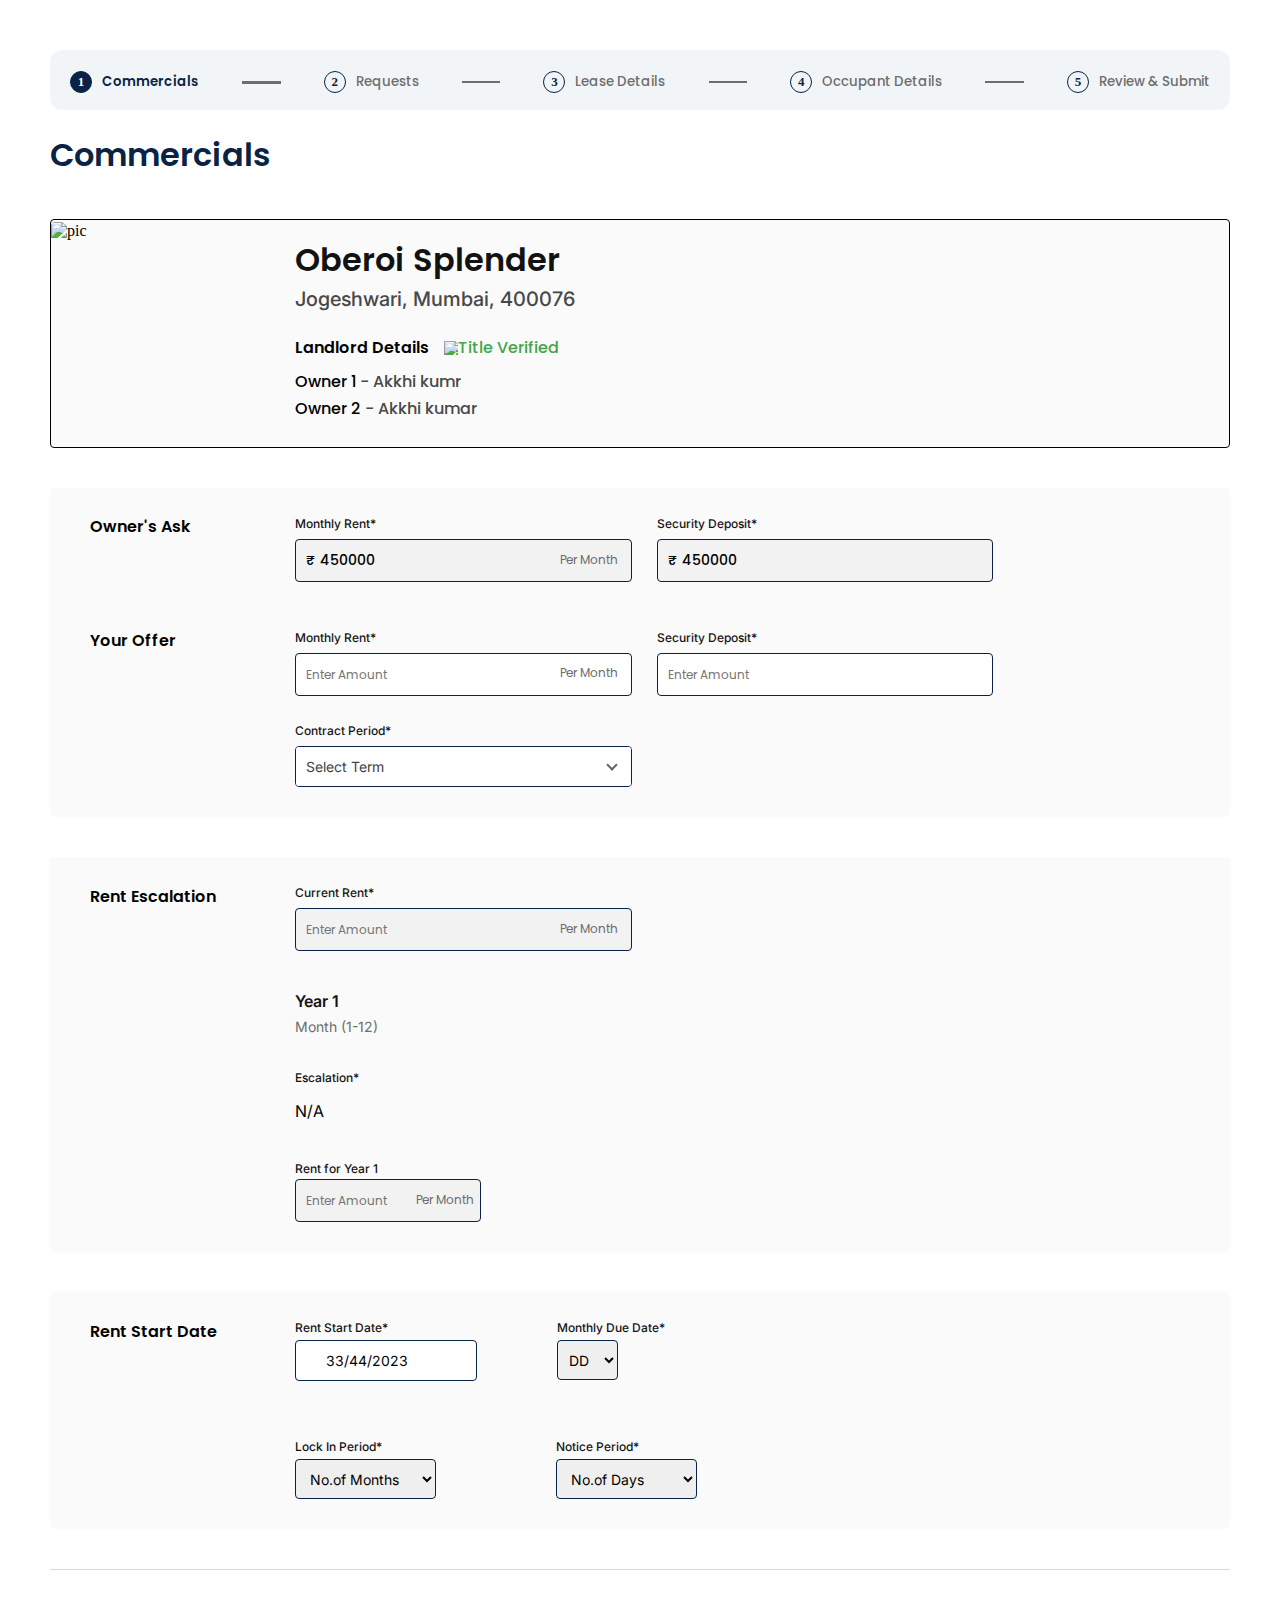
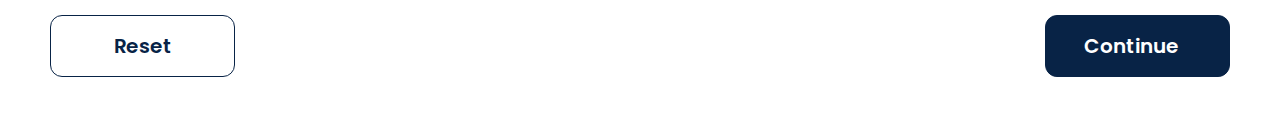
==== commit 33902e96: "y" ====
--- a/index.html
+++ b/index.html
@@ -13,34 +13,39 @@
     <main class='heading'>
 
  
-      <!-- <div class='formHeader'>
+      <div class='formHeader'>
         <div class='formProgress'>           
                 <div class='formRow'>
                 <h1  class='formCircle'>1</h1>
                 <h5  class='formHeading'>Commercials</h5>
+                </div>
                 <div class='formUnderline'></div> 
-                </div>
+
                 <div class='formRow'>
                 <h1  class='formCircle'>2</h1>
                 <h5  class='formHeading'>Requests</h5>
+                </div>
                 <div class='formUnderline' ></div> 
-                </div>
+
                 <div class='formRow'>
                 <h1  class='formCircle'>3</h1>
                 <h5  class='formHeading'>Lease Details</h5>
+                </div>
                 <div class='formUnderline' ></div> 
-                </div>
+
                 <div class='formRow'>
                 <h1  class='formCircle'>4</h1>
                 <h5  class='formHeading'>Occupant Details</h5>
+                </div>
                 <div class='formUnderline' ></div> 
-                </div>
+
                 <div class='formRow'>
                 <h1  class='formCircle'>5</h1>
                 <h5  class='formHeadingLast'>Review & Submit</h5>
                 </div>
+
            </div>
-        </div>   -->
+        </div>  
 
 
         <h1 class='heading-text'>Commercials</h1>
--- a/offerDetails.css
+++ b/offerDetails.css
@@ -21,8 +21,10 @@
 
 .formProgress{
    display: flex;
-   text-align: center;
-   justify-content: space-evenly;
+   align-items: center;
+   justify-content: space-between;
+   padding-left: 20px;
+   padding-right: 20px;
 }
 
 .formRow{
@@ -35,18 +37,22 @@
 .formHeading{
   font-family: 'Poppins';
   font-style: normal;
-  margin-right: 30px;
   font-weight: 500;
   color: #6D6D6D;  
-  cursor: pointer;
 }
 
 .formHeadingLast{
   font-family: 'Poppins';
   font-style: normal;
+
   font-weight: 500;
   color: #6D6D6D;  
-  cursor: pointer;
+}
+
+.hiddenWord{
+   display: none;
+   font-weight: 600;
+   color: #082346;
 }
 
 .activeWord{
@@ -103,7 +109,7 @@
 
 .formUnderline{
    height: 1.4px;
-   width: 60px;
+   width: clamp(10px, 3vw, 60px);
    background-color: #6D6D6D;
 }
 
@@ -357,6 +363,11 @@
       width: 186px;
       }
       
+#dynamicRentBoxes{
+   margin-bottom: 25px;
+}
+
+
       .rent-PlaceholderTitle{
          font-family: 'Poppins';
          font-style: normal;
@@ -571,7 +582,7 @@
       width: 140px;
       /* height: 40px; */
       background-color: white;
-      padding: 12px 20px;
+      padding: 11px 20px;
       /* padding-top: 12px;
       padding-bottom: 12px; */
       border-radius: 4px;
@@ -647,7 +658,7 @@
    border: 1px solid #082346;
    border-radius: 12px;
    background: #FFFFFF;
-   padding: 16px 24px 16px 32px;
+   /* padding: 16px 24px 16px 32px; */
    font-family: 'Poppins';
    font-style: normal;
    width: 185px;
@@ -776,6 +787,20 @@
 
     @media(max-width:700px){
 
+      .buttonReset1{
+        
+         width: 180px;
+         height: 51px;
+         border-radius: 8px;
+         }
+
+         .buttonContinue1{
+            
+            width: 180px;
+            height: 51px;
+            border-radius: 8px;
+            }
+
       .dateSelector{
          width: 100%;
       }
